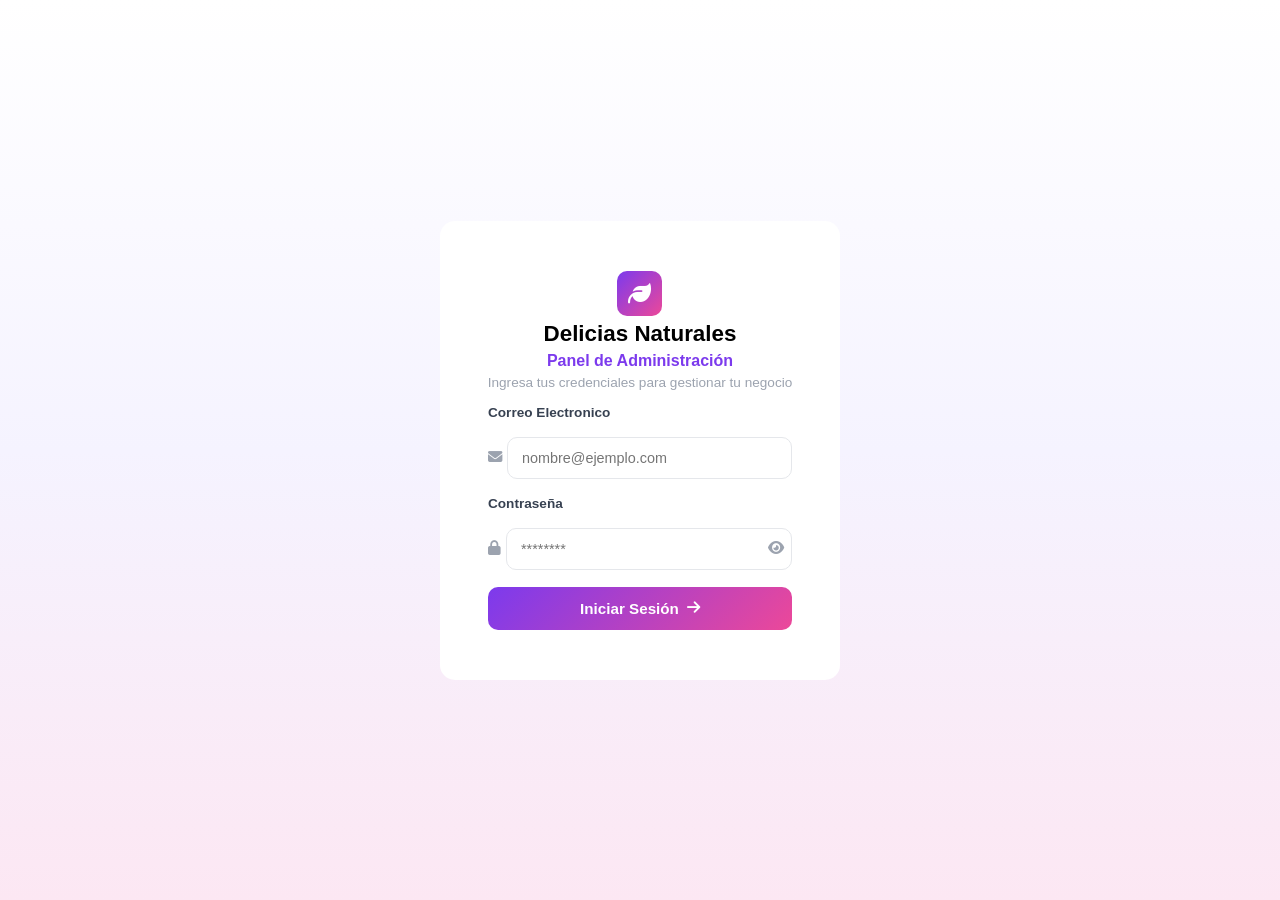
==== admin.html @ 54847c4c "Codigo js implementado" ====
<!DOCTYPE html>
<html lang="en">
<head>
    <meta charset="UTF-8">
    <meta name="viewport" content="width=device-width, initial-scale=1.0">
    <title>Document</title>
</head>
<body>
    
    <script src="js/admin.js"></script>
</body>
</html>
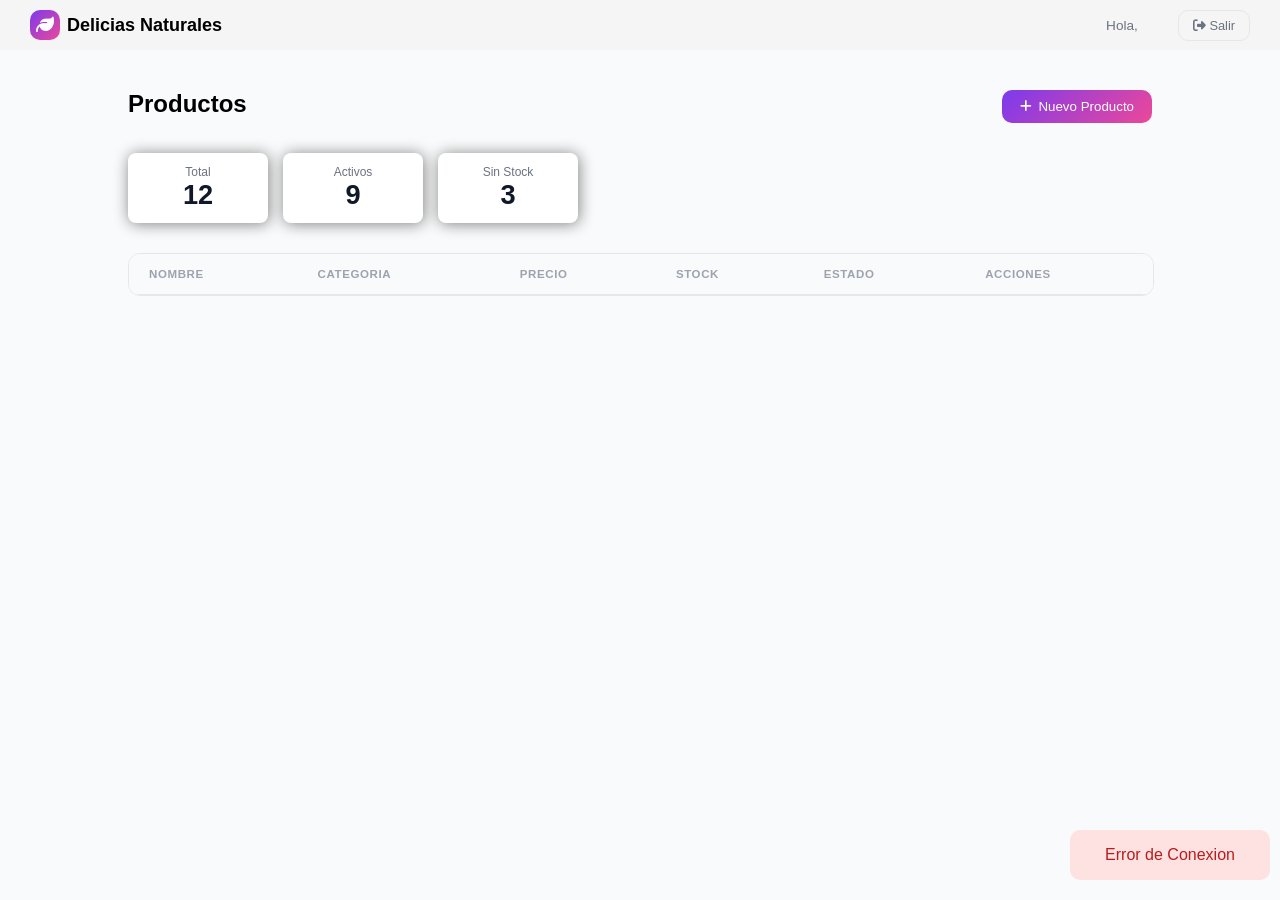
==== commit 04b168ae: "Mensajes de error agregado" ====
--- a/admin.html
+++ b/admin.html
@@ -1,12 +1,139 @@
 <!DOCTYPE html>
-<html lang="en">
+<html lang="es">
+
 <head>
     <meta charset="UTF-8">
     <meta name="viewport" content="width=device-width, initial-scale=1.0">
-    <title>Document</title>
+    <link rel="stylesheet" href="https://cdnjs.cloudflare.com/ajax/libs/font-awesome/6.5.1/css/all.min.css">
+    <link rel="stylesheet" href="css/admin.css">
+    <title>Panel de Admin</title>
 </head>
+
 <body>
-    
+    <nav class="navbar">
+        <div class="navbar__logo">
+            <a href="" class="navbar__brand">
+                <span class="navbar__icon">
+                    <i class="fas fa-leaf"></i>
+                </span>
+                Delicias Naturales
+            </a>
+        </div>
+        <div class="navbar__user">
+            <p class="navbar__welcome">Hola, <span class="navbar__username">Administrador</span></p>
+            <a href="#" class="navbar__button"><i class="fas fa-sign-out-alt"></i> Salir</a>
+        </div>
+    </nav>
+
+    <main class="admin">
+        <section class="products">
+            <h2 class="products__title">Productos</h2>
+            <button class="btn-add" onclick="abrirPanelProducto()">
+                <i class="fas fa-plus"></i> Nuevo Producto
+            </button>
+        </section>
+        <section class="stats">
+            <div class="stats__card">
+                <p class="stats__label">Total</p>
+                <h3 class="stats__value" id="total-products">12</h3>
+            </div>
+            <div class="stats__card">
+                <p class="stats__label">Activos</p>
+                <h3 class="stats__value" id="active-products">9</h3>
+            </div>
+            <div class="stats__card">
+                <p class="stats__label">Sin Stock</p>
+                <h3 class="stats__value" id="out-of-stock-products">3</h3>
+            </div>
+        </section>
+        <section class="products-table">
+            <div class="products-table__wrapper">
+                <table class="products-table__table">
+                    <thead>
+                        <tr>
+                            <th class="products-table__cell--id">Id</th>
+                            <th>Nombre</th>
+                            <th>Categoria</th>
+                            <th>Precio</th>
+                            <th>Stock</th>
+                            <th>Estado</th>
+                            <th>Acciones</th>
+                        </tr>
+                    </thead>
+                    <tbody id="products-body">
+
+                    </tbody>
+                </table>
+            </div>
+        </section>
+    </main>
+    <div class="product-form">
+
+
+
+        <div class="product-form__container">
+
+            <div class="product-form__header">
+                <h3 class="product-form__title">Nuevo Producto</h3>
+                <button class="product-form__close" onclick="ocultarPanelProducto()"><i
+                        class="fas fa-times"></i></button>
+            </div>
+
+            <form class="product-form__form">
+
+                <label class="product-form__label" for="nombre">Nombre</label>
+                <input class="product-form__input" type="text" placeholder="Ej: Yogurt de Fresa" id="nombre" required>
+
+                <label class="product-form__label" for="categoria">Categoria</label>
+                <input class="product-form__input" type="text" id="categoria" placeholder="Ej: Frutas" required>
+
+                <div class="product-form__row">
+
+                    <div class="product-form__group">
+
+                        <label class="product-form__label" for="precio">Precio($)</label>
+                        <input class="product-form__input" type="number" id="precio" step="0.01" min="0" placeholder="0"
+                            required>
+
+                    </div>
+
+                    <div class="product-form__group">
+
+                        <label class="product-form__label" for="stock">Stock</label>
+                        <input class="product-form__input" type="number" id="stock" min="0" placeholder="0">
+
+                    </div>
+
+                </div>
+
+                <div class="product-form__row">
+
+                    <div class="product-form__group">
+
+                        <label class="product-form__label" for="estado">Estado</label>
+                        <select class="product-form__select" id="estado" required>
+                            <option selected>Activo</option>
+                            <option>Inactivo</option>
+                        </select>
+
+                    </div>
+
+                </div>
+
+                <label class="product-form__label" for="url">URL de Imagen</label>
+                <input class="product-form__input" type="text" id="url" placeholder="https://">
+
+                <div class="product-form__actions">
+                    <button type="button" class="product-form__button product-form__button--cancel"
+                        onclick="ocultarPanelProducto()">Cancelar</button>
+                    <button class="product-form__button product-form__button--save" onclick="">Guardar</button>
+                </div>
+
+            </form>
+        </div>
+    </div>
+    <div id="mensaje">hola</div>
     <script src="js/admin.js"></script>
 </body>
+
 </html>
--- a/css/admin.css
+++ b/css/admin.css
@@ -0,0 +1,395 @@
+* {
+  margin: 0;
+  padding: 0;
+  font-family: "Inter", sans-serif;
+}
+
+body {
+  background-color: #f9fafb;
+}
+
+a {
+  text-decoration: none;
+  color: black;
+}
+
+.navbar {
+  width: 100%;
+  height: 50px;
+  display: flex;
+  justify-content: space-between;
+  align-items: center;
+  background-color: whitesmoke;
+}
+
+.navbar__user {
+  padding-right: 30px;
+  display: flex;
+  gap: 40px;
+  align-items: center;
+}
+
+.navbar__logo {
+  padding-left: 30px;
+}
+
+.navbar__icon {
+  width: 30px;
+  height: 30px;
+  border-radius: 10px;
+  background: linear-gradient(135deg, #7c3aed 0%, #ec4899 100%);
+  color: white;
+  display: flex;
+  align-items: center;
+  justify-content: center;
+}
+
+.navbar__brand {
+  font-size: 18px;
+  font-weight: 700;
+  display: flex;
+  align-items: center;
+  gap: 7px;
+}
+
+.navbar__button {
+  padding: 7px 14px;
+  border: 1px solid #e5e7eb;
+  border-radius: 10px;
+  color: #6b7280;
+  font-size: 12.8px;
+  cursor: pointer;
+}
+
+.navbar__button:hover {
+  border: 1px solid #ef4444;
+  color: #ef4444;
+}
+
+.navbar__welcome {
+  font-size: 13.6px;
+  color: #6b7280;
+}
+
+.navbar__username {
+  font-weight: bolder;
+}
+
+.admin {
+  width: 100%;
+  display: flex;
+  flex-direction: column;
+  align-items: center;
+  padding: 40px 0;
+  gap: 30px;
+}
+
+.products {
+  width: 80%;
+  display: flex;
+  justify-content: space-between;
+}
+
+.btn-add {
+  display: flex;
+  justify-content: center;
+  align-items: center;
+  gap: 6px;
+  border: none;
+  border-radius: 10px;
+  background: linear-gradient(135deg, #7c3aed 0%, #ec4899 100%);
+  color: white;
+  padding: 9px 18px;
+  cursor: pointer;
+}
+
+.btn-add:hover {
+  opacity: 0.9;
+}
+
+.stats {
+  width: 80%;
+  display: flex;
+  gap: 15px;
+  flex-wrap: wrap;
+}
+
+.stats__card {
+  width: 100px;
+  height: 50px;
+  padding: 10px 20px;
+  display: flex;
+  flex-direction: column;
+  justify-content: center;
+  align-items: center;
+  border-radius: 8px;
+  box-shadow: 1px 1px 15px gray;
+  background-color: white;
+}
+
+.stats__label {
+  font-size: 12px;
+  color: #6b7280;
+  font-weight: 500;
+}
+
+.stats__value {
+  font-size: 27.2px;
+  font-weight: 800;
+  color: #111827;
+}
+
+.products-table__wrapper {
+  width: 100%;
+  overflow-x: auto;
+  -webkit-overflow-scrolling: touch;
+  border: 1px solid #e5e7eb;
+  border-radius: 12px;
+}
+
+.products-table__table {
+  border-collapse: separate;
+  border-spacing: 0;
+  width: 100%;
+  min-width: 700px;
+  font-size: 0.9rem;
+}
+
+thead tr {
+  background-color: #f9fafb;
+}
+
+thead th {
+  text-align: left;
+  padding: 14px 20px;
+  font-size: 0.72rem;
+  font-weight: 600;
+  color: #9ca3af;
+  text-transform: uppercase;
+  letter-spacing: 0.6px;
+  border-bottom: 1px solid #e5e7eb;
+  white-space: nowrap;
+}
+
+td {
+  padding: 14px 20px;
+  border-bottom: 1px solid #f3f4f6;
+  text-align: left;
+  color: #374151;
+  vertical-align: middle;
+  white-space: nowrap;
+}
+
+tbody tr:last-child td {
+  border-bottom: none;
+}
+
+tbody tr:hover {
+  background-color: #f9fafb;
+  transition: background 0.15s ease;
+}
+
+.products-table__cell--id {
+  display: none;
+}
+
+.products-table__cell--name {
+  font-weight: 600;
+  color: #111827;
+  min-width: 160px;
+}
+
+.products-table__cell--price {
+  font-weight: 600;
+  color: #111827;
+}
+
+.products-table__cell--status span {
+  display: inline-block;
+  padding: 4px 12px;
+  border-radius: 999px;
+  font-size: 0.78rem;
+  font-weight: 500;
+}
+
+.status--active {
+  background-color: #dcfce7;
+  color: #15803d;
+}
+
+.status--inactive {
+  background-color: #f3f4f6;
+  color: #6b7280;
+}
+
+.products-table__actions {
+  display: flex;
+  gap: 8px;
+  align-items: center;
+}
+
+.action-btn {
+  border: 1px solid #e5e7eb;
+  border-radius: 6px;
+  padding: 6px 10px;
+  color: #6b7280;
+  background: transparent;
+  cursor: pointer;
+  transition: color 0.15s, border-color 0.15s, background 0.15s;
+  line-height: 1;
+  font-size: 0.85rem;
+}
+
+.action-btn:hover {
+  background-color: #f9fafb;
+}
+
+.products-table__button--update:hover {
+  color: #7c3aed;
+  border-color: #7c3aed;
+  background-color: #f5f3ff;
+}
+
+.products-table__button--delete:hover {
+  color: #ef4444;
+  border-color: #ef4444;
+  background-color: #fef2f2;
+}
+.products-table {
+  width: 80%;
+}
+.product-form {
+  position: fixed;
+  width: 100%;
+  top: 0;
+  bottom: 0;
+  right: 0;
+  left: 0;
+  height: 100%;
+  background-color: rgba(0, 0, 0, 0.5);
+  display: flex;
+  align-items: center;
+  justify-content: center;
+  display: none;
+}
+.product-form__container {
+  z-index: 100;
+  padding: 20px 30px;
+  width: 350px;
+  background-color: white;
+  display: flex;
+  flex-direction: column;
+  border-radius: 15px;
+}
+.product-form__header {
+  display: flex;
+  justify-content: space-between;
+}
+.product-form__close {
+  border: none;
+  cursor: pointer;
+  background-color: white;
+}
+.product-form__close:hover {
+  color: #ef4444;
+}
+.product-form__form {
+  margin-top: 20px;
+  display: flex;
+  flex-direction: column;
+  gap: 12px;
+}
+.product-form__row {
+  width: 100%;
+  display: flex;
+  gap: 2%;
+}
+
+.product-form__group {
+  width: 49%;
+  display: flex;
+  flex-direction: column;
+  gap: 12px;
+}
+.product-form__input,
+.product-form__select {
+  padding: 9px 12px;
+  border: 1.5px solid #e5e7eb;
+  border-radius: 8px;
+  font-size: 13.6px;
+  color: #111827;
+}
+
+.product-form__input:focus,
+.product-form__select:focus {
+  outline: none;
+  border-color: #7c3aed;
+}
+.product-form__label {
+  font-size: 12.8px;
+  font-weight: 600;
+  color: #374151;
+}
+.product-form__title {
+  font-size: 16px;
+  font-weight: 700;
+}
+.product-form__actions {
+  width: 100%;
+  display: flex;
+  gap: 10px;
+  justify-content: flex-end;
+}
+.product-form__button {
+  padding: 9px 18px;
+  border: 1px solid #e5e7eb;
+  border-radius: 8px;
+  background: white;
+  font-weight: 600;
+  font-size: 12.8px;
+  cursor: pointer;
+}
+.product-form__button--save {
+  color: white;
+  background: linear-gradient(135deg, #7c3aed 0%, #ec4899 100%);
+}
+.product-form__button:hover {
+  transform: scale(0.96);
+}
+
+#mensaje {
+  display: flex;
+  justify-content: center;
+  align-items: center;
+  position: fixed;
+  right: 10px;
+  bottom: -60px;
+  width: 200px;
+  height: 50px;
+
+  border-radius: 10px;
+}
+.mensaje {
+  transition: 4s;
+  transform: translateY(-80px);
+}
+.mensaje-error {
+  background-color: #fee2e2;
+  color: #b91c1c;
+}
+.mensaje-exito {
+  background-color: #dcfce7;
+  color: #166534;
+}
+
+@media (max-width: 640px) {
+  thead th,
+  td {
+    padding: 12px 14px;
+    font-size: 0.85rem;
+  }
+
+  .products-table__cell--name {
+    min-width: 120px;
+  }
+}
